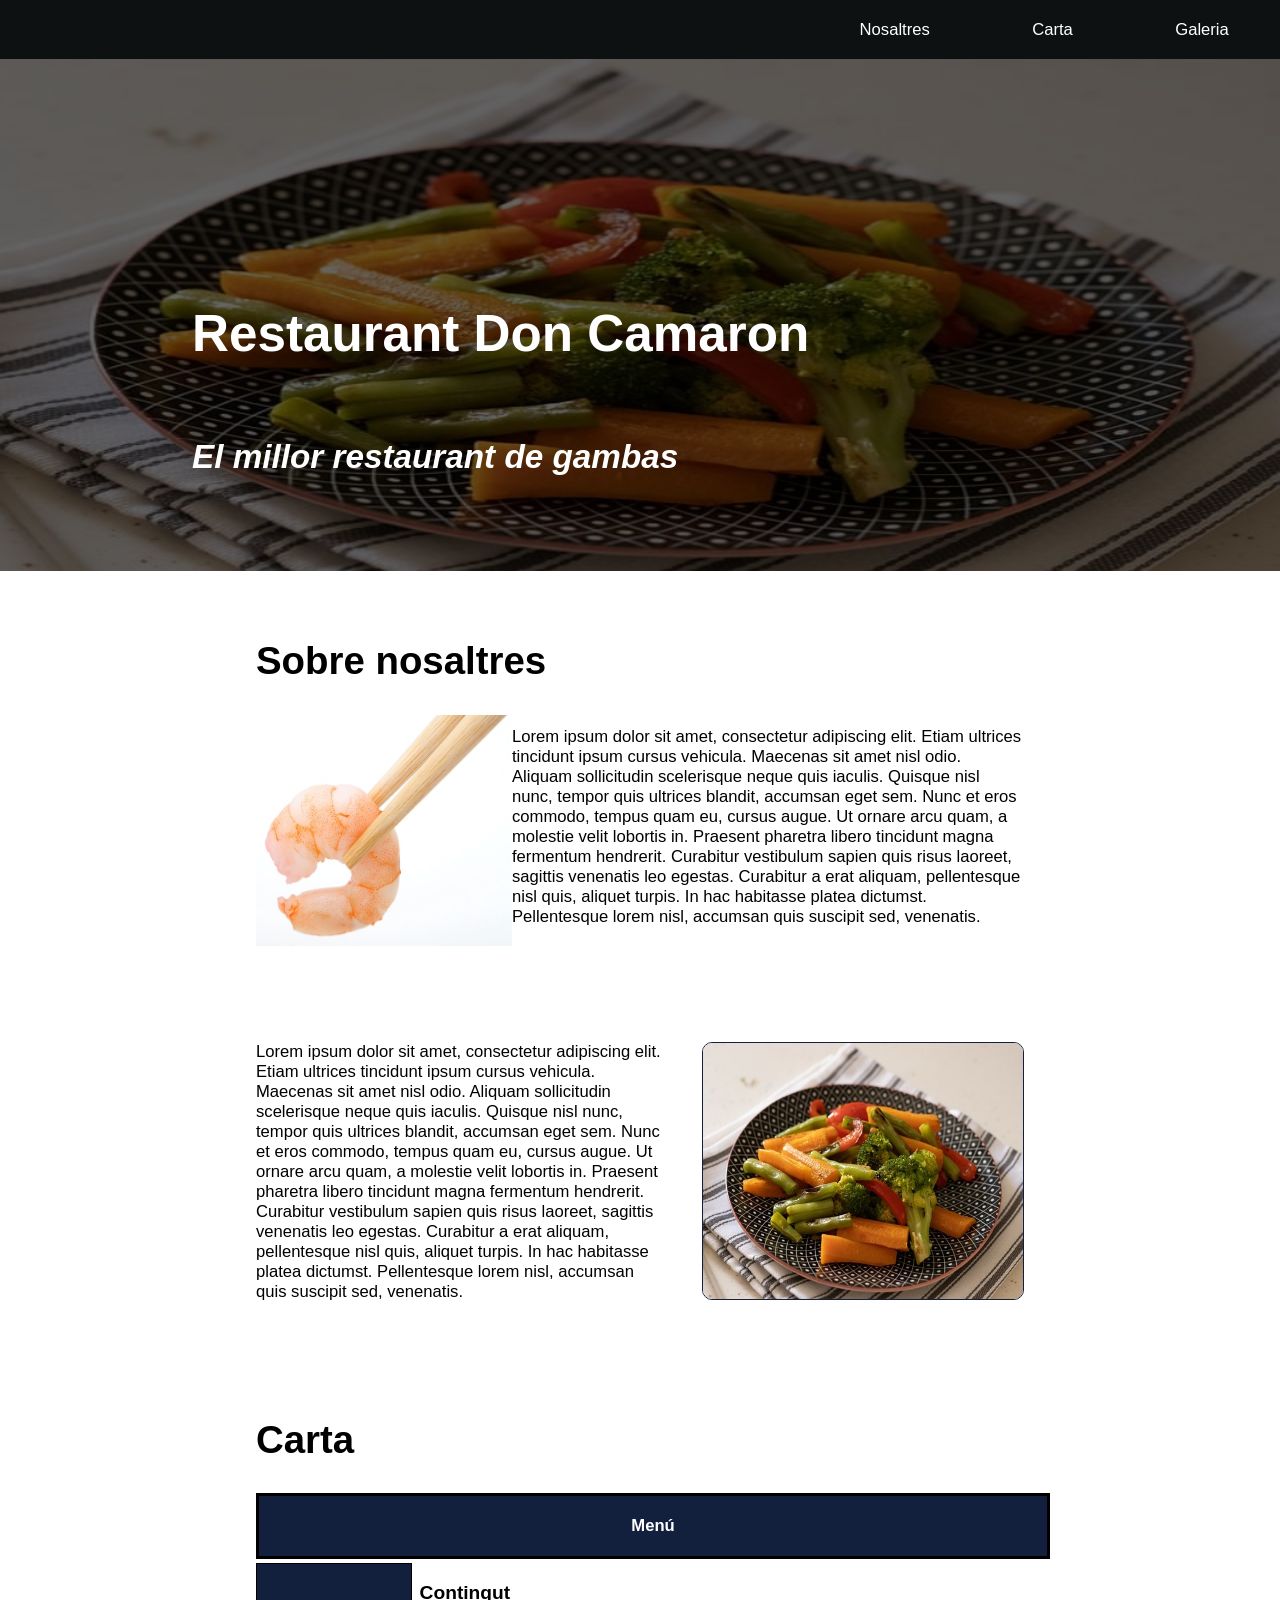
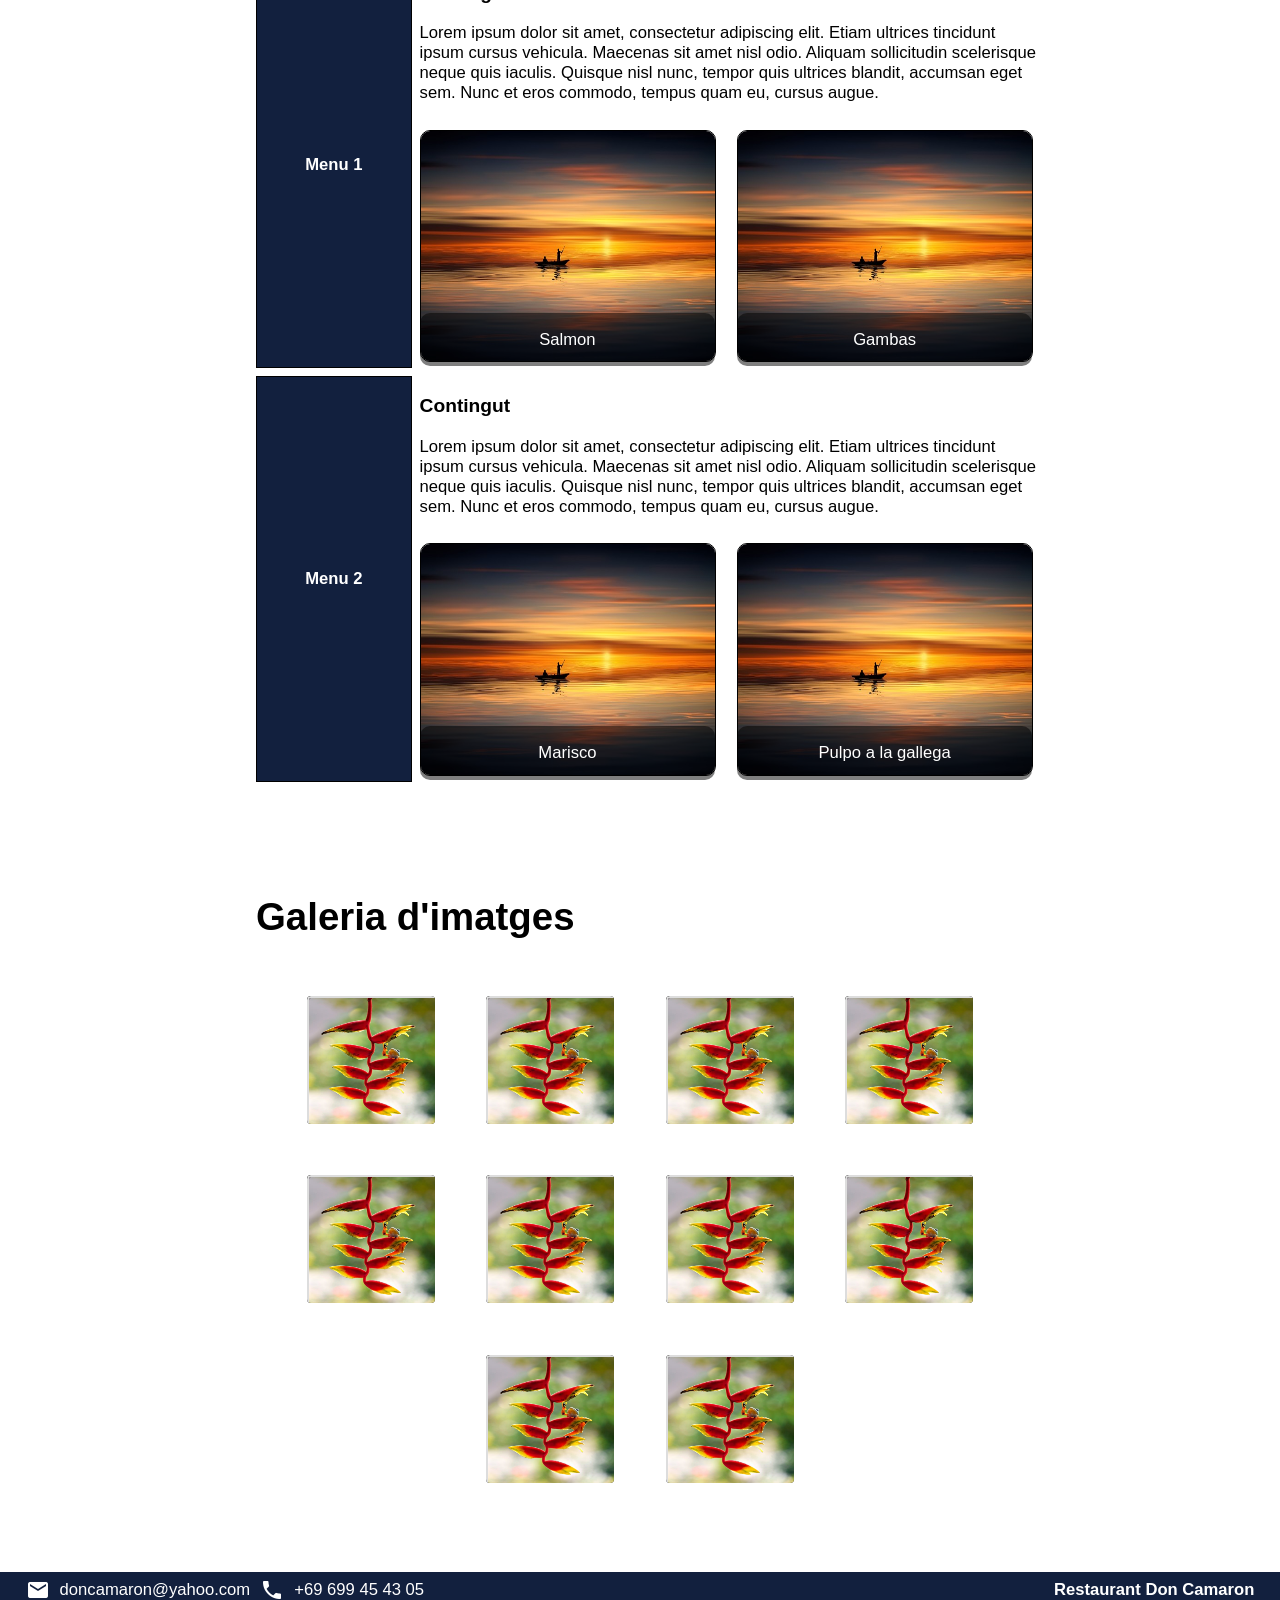
==== Practica/Practica/index.html @ e80492d8 "Animacions" ====
<!DOCTYPE html>
<html lang="es">

<head>
    <meta charset="UTF-8">
    <meta name="viewport" content="width=device-width, initial-scale=1.0">
    <link rel="stylesheet" href="css/styles.css">
    <link rel="stylesheet" href="https://fonts.googleapis.com/icon?family=Material+Icons">
    <title>Restaurant don camaron</title>
    <link rel="icon" type="image/x-icon" href="img/favicon.png">
</head>

<body>
    <nav>
        <a href="#nosaltres">Nosaltres</a>
        <a href="#carta">Carta</a>
        <a href="#galeria">Galeria</a>
    </nav>
    <container class="img">
        <picture>
            <source media="(min-width:768px)" srcset="img/pesca.jpg">
            <source media="(min-width:576px)" srcset="img/res.jpg">
            <img src="img/gambas.jpg" alt="Gambas">
          </picture>
        <h1>Restaurant <span>Don Camaron</span> </h1>
        <h3><i>El millor restaurant de gambas</i></h3>
    </container>
    <main>
        <h2>Sobre nosaltres</h2>
        <section id="nosaltres">
            <div class="nos"><img id="camaron" src="img/camaron.jpg" alt="logo del restaurant">
                <p style="padding-top: 12px;">Lorem ipsum dolor sit amet, consectetur adipiscing elit. Etiam ultrices
                    tincidunt ipsum cursus
                    vehicula. Maecenas sit amet nisl odio. Aliquam sollicitudin scelerisque neque quis iaculis. Quisque
                    nisl nunc, tempor quis ultrices blandit, accumsan eget sem. Nunc et eros commodo, tempus quam eu,
                    cursus augue. Ut ornare arcu quam, a molestie velit lobortis in. Praesent pharetra libero tincidunt
                    magna fermentum hendrerit. Curabitur vestibulum sapien quis risus laoreet, sagittis venenatis leo
                    egestas. Curabitur a erat aliquam, pellentesque nisl quis, aliquet turpis. In hac habitasse platea
                    dictumst. Pellentesque lorem nisl, accumsan quis suscipit sed, venenatis.</p>

            </div>
            <div class="nos">
                <img id="gambas" src="img/gambas.jpg" alt="Paella de gambas de don camaron">
                <p>Lorem ipsum dolor sit amet, consectetur adipiscing elit. Etiam ultrices tincidunt ipsum cursus
                    vehicula.
                    Maecenas sit amet nisl odio. Aliquam sollicitudin scelerisque neque quis iaculis. Quisque nisl nunc,
                    tempor quis ultrices blandit, accumsan eget sem. Nunc et eros commodo, tempus quam eu, cursus augue.
                    Ut
                    ornare arcu quam, a molestie velit lobortis in. Praesent pharetra libero tincidunt magna fermentum
                    hendrerit. Curabitur vestibulum sapien quis risus laoreet, sagittis venenatis leo egestas. Curabitur
                    a
                    erat aliquam, pellentesque nisl quis, aliquet turpis. In hac habitasse platea dictumst. Pellentesque
                    lorem nisl, accumsan quis suscipit sed, venenatis.</p>
            </div>
        </section>
        <section id="carta">
            <h2>Carta</h2>
            <grid>
                <div id="menu">
                    <p>Menú</p>
                </div>
                <div id="menu1">Menu 1</div>
                <div id="menu2">Menu 2</div>
                <div id="content1">
                    <h3>Contingut</h3>
                    <p>Lorem ipsum dolor sit amet, consectetur adipiscing elit. Etiam ultrices tincidunt ipsum cursus
                        vehicula.
                        Maecenas sit amet nisl odio. Aliquam sollicitudin scelerisque neque quis iaculis. Quisque nisl
                        nunc,
                        tempor quis ultrices blandit, accumsan eget sem. Nunc et eros commodo, tempus quam eu, cursus
                        augue.</p>
                </div>
                <div id="content2">
                    <h3>Contingut</h3>
                    <p>Lorem ipsum dolor sit amet, consectetur adipiscing elit. Etiam ultrices tincidunt ipsum cursus
                        vehicula.
                        Maecenas sit amet nisl odio. Aliquam sollicitudin scelerisque neque quis iaculis. Quisque nisl
                        nunc,
                        tempor quis ultrices blandit, accumsan eget sem. Nunc et eros commodo, tempus quam eu, cursus
                        augue.</p>
                </div>

                <div class="container" id="img1">
                    <img style="height: 18vw; width: 23vw; border: 1px solid black; border-radius: 10px;"
                        src="img/pesca.jpg" alt="plat del nostre restaurant" id="1">
                    <div class="overlay">Salmon</div>
                </div>
                <div class="container" id="img2">
                    <img style="height: 18vw; width: 23vw; border: 1px solid black; border-radius: 10px;"
                        src="img/pesca.jpg" alt="plat del nostre restaurant" id="2">
                    <div class="overlay">Gambas</div>
                </div>
                <div class="container"id="img3">
                    <img style="height: 18vw; width: 23vw; border: 1px solid black; border-radius: 10px;"
                        src="img/pesca.jpg" alt="plat del nostre restaurant" id="3">
                    <div class="overlay">Marisco</div>
                </div>
                <div class="container" id="img4">
                    <img style="height: 18vw; width: 23vw; border: 1px solid black; border-radius: 10px;"
                        src="img/pesca.jpg" alt="plat del nostre restaurant" id="4">
                    <div class="overlay">Pulpo a la gallega</div>
                </div>
            </grid>
        </section>
        <section id="galeria">
            <h2 style="margin-top: 9vw;">Galeria d'imatges</h2>
            <galery>
                <div class="lobster"><img id="l1" class="lobster" src="img/bluelobster.jpg" alt="bluelobster"></div>
                <div class="lobster"><img class="lobster" src="img/bluelobster.jpg" alt="bluelobster"></div>
                <div class="lobster"><img class="lobster" src="img/bluelobster.jpg" alt="bluelobster"></div>
                <div class="lobster"><img class="lobster" src="img/bluelobster.jpg" alt="bluelobster"></div>
                <div class="lobster"><img id="l5" class="lobster" src="img/bluelobster.jpg" alt="bluelobster"></div>
                <div class="lobster"><img id="l6" class="lobster" src="img/bluelobster.jpg" alt="bluelobster"></div>
                <div class="lobster"> <img class="lobster" src="img/bluelobster.jpg" alt="bluelobster"></div>
                <div class="lobster"><img class="lobster" src="img/bluelobster.jpg" alt="bluelobster"></div>
                <div class="lobster"><img class="lobster" src="img/bluelobster.jpg" alt="bluelobster"></div>
                <div class="lobster"><img id="l8" class="lobster" src="img/bluelobster.jpg" alt="bluelobster"></div>                      
            </galery>

        </section>
    </main>
    <footer>
        <i class="material-icons md-12" style="margin-left: 2vw;">email</i>
        <p style="padding-left: 10px;padding-right: 10px;">doncamaron@yahoo.com</p>
        <i class="material-icons md-12">phone</i>
        <p style="padding-left: 10px;padding-right: 10px; width: 25vw;">+69 699 45 43 05</p>
        <div class="end"><p>Restaurant Don Camaron</p></div>
    </footer>
</body>

</html>
---- Practica/Practica/css/styles.css ----
/*La estructura de la pagina es la seguent
            Navbar
            Imatge amb text a sobre
            Seccio main amb el contingut de la pagina
            Footer
*/
:root{
    --back:255,255,255;
    --letra:0;
}
@media(prefers-color-scheme:dark){
    :root{
        --back:0,0,0;
        --letra:255,255,255;
    }
}

html {
    scroll-behavior: smooth;
}

/*Propietats del body i html*/
body {
    font-family: Verdana, Geneva, Tahoma, sans-serif;
    margin: 0 0 0 0;
    background-color: var(--back);
    color: var(--letra);
}

/*Codi CSS del menu de navegacio de la pagina*/
nav {
    display: flex;
    flex-direction: row;
    justify-content: flex-end;
    align-items: center;
    width: 100%;
    background-color: #0e1111;
    height: 6.6vh;
    position: sticky;
    top: 0;
    z-index: 1;
}

nav a {
    color: white;
    font-size: 1.3vw;
    text-decoration: none;
    margin-left: 4vw;
    margin-right: 4vw;
}

nav a:hover {
    text-decoration: underline;
}

/*Propietats de la imatge de la pagina principal*/
container.img img {
    width: 100%;
    height: 40vw;
    filter: brightness(40%);
}

/*Text sobre la imatge (Titol)*/
container.img h1 {
    position: absolute;
    top: 30%;
    left: 15%;
    color: white;
    font-size: 4vw;
}

/*Text sobre la imatge2 (Subtitol)*/
container.img h3 {
    position: absolute;
    top: 45%;
    left: 15%;
    color: white;
    font-size: 2.6vw;
}

/*Mesures del main que es el contenidor principal del contingut de la pagina*/
main {
    margin-left: 20%;
    margin-right: 20%;
    margin-top: 5%;
    margin-bottom: 5%;
}

/*Maqeutacio amb float de les imatges amb el text al costat*/
img#camaron {
    float: left;
    width: 20vw;
    height: 18vw;
}

img#gambas {
    float: right;
    width: 25vw;
    height: 20vw;
    border: 1px solid #12203E;
    border-radius: 10px;
    margin-left: 5%;
}

div.nos {
    margin-bottom: 15%;
}

/*Font size de tots els tipus de text*/
h2 {
    font-size: 3vw;
}

p {
    font-size: 1.3vw;
}

span {
    font-weight: bolder;
    font-size: 4vw;
}

h3 {
    font-size: 1.5vw;
}

/*CSS del gird i totes les seves Grid-areas definides*/
grid {
    display: grid;
    grid-template-columns: 20% 40% 40%;
    grid-template-areas:
        "titol titol titol"
        "menu1 c1 c1"
        "menu1 i1 i2"
        "menu2 c2 c2"
        "menu2 i3 i4"
    ;
    grid-gap: 10px;
}

div#menu {
    grid-area: titol;
    background-color: #12203E;
    width: 100%;
    height: 100%;
    color: white;
    display: flex;
    justify-content: center;
    align-items: center;
    font-size: 2vw;
    font-weight: bold;
    border: 3px solid black;
}

div#menu1 {
    grid-area: menu1;
    width: 100%;
    height: 100%;
    border: 1px solid black;
    display: flex;
    justify-content: center;
    align-items: center;
    font-weight: bold;
    font-size: 1.3vw;
    background-color: #12203E;
    color: white;
}

div#menu2 {
    grid-area: menu2;
    width: 100%;
    height: 100%;
    border: 1px solid black;
    display: flex;
    justify-content: center;
    align-items: center;
    font-weight: bold;
    font-size: 1.3vw;
    background-color: #12203E;
    color: white;
}

div#content1 {
    grid-area: c1;
}

div#content2 {
    grid-area: c2;
}

div#img1 {
    grid-area: i1;
}

div#img2 {
    grid-area: i2;
}

div#img3 {
    grid-area: i3;
}

div#img4 {
    grid-area: i4;
}

/*La galeria de imatges amb la etiqueta galery amb flex i les imatges del bluelobster amb els seu hover*/
galery {
    display: flex;
    flex-wrap: wrap;
    flex-direction: row;
    justify-content: center;
    align-items: center;
}

div.lobster{
    overflow: hidden;
    height: 10vw;
    width: 10vw;
    background-color: black;
    border-radius: 4px;
    margin: 2vw 2vw 2vw 2vw;
}

img.lobster {
    height: 100%;
    width: 100%;    
    border: 2px solid #ddd;
    border-radius: 4px;
    transition: all 3s ease-in-out;
}

img.lobster:hover {
    transition: all 5s ease-in-out;
    transform: rotate(30deg);
    filter: grayscale(80%);
    scale: 1.5;
}


/*Estil del footer PS: Alguns estils els he posat inline en els elements del footer*/
footer {
    background-color: #12203E;
    color: white;
    width: 100%;
    height: 35px;
    display: flex;
    flex-direction: row;
    justify-content: flex-start;
    align-items: center;
}

div.end {
    width: 100%;
    display: flex;
    flex-direction: row;
    justify-content: flex-end;
    align-items: center;
    height: 35px;
    font-weight: bold;
    margin-right: 2vw;
}


/*Aquesta seccio es per fer les etiquetes que surten a sota de les imatges he hagut de fer servir 2 divs amb les seguents classes*/
.container {
    position: relative;
    width: 100%;
    max-width: 20.5vw;
}

.overlay {
    position: absolute;
    bottom: 0;
    background: rgb(0, 0, 0);
    background: rgba(0, 0, 0, 0.5);
    color: #f1f1f1;
    width: 100%;
    opacity: 1;
    color: white;
    font-size: 1.3vw;
    padding: 1.3vw;
    text-align: center;
    width: 100%;
    border: 0.2px black;
    border-radius: 10px;
}

/* CSS media querys per a fer la pàgina responsive*/
@media only screen and (max-width: 768px){
    nav{
        justify-content: flex-start;
    }
    container.img h1{
        top: 15%;
        left: 10%;
    }
    container.img h3{
        top: 20%;
       left: 10%;
    }
    main{
        margin-left: 12%;
        margin-right: 12%;
    }
    img#camaron {
        width: 100%;
        height: 32vw;
        
    }
    img#gambas {
        width: 100%;
        height: 32vw;
    }
    galery{
        flex-direction: column;
        height: 70vw;
    }
    div.end{
        display: none;
    }    
    footer{
        justify-content: center;
    }
    grid{
        grid-template-areas:
        "titol titol titol"
        "menu1 c1 c1"
        "menu1 i1 i1"
        "menu1 i2 i2"
        "menu2 c2 c2"
        "menu2 i3 i3"
        "menu2 i4 i4"
    ;
    }
    div#img1 {
        margin-left: 20vw;
    }
    
    div#img2 {
        margin-left: 20vw;
    }
    
    div#img3 {
        margin-left: 20vw;
    }
    
    div#img4 {
        margin-left: 20vw;
    }


    @media only screen and (max-width: 576px){
        main{
            text-align: center;
            margin-left: 1%;
            margin-right: 1%;
        }
        galery{
            height: 150vw;
        }
        grid{
            grid-template-areas:
            "menu1 menu1 menu1"
            "c1 c1 c1"
            "i1 i1 i1"
            "i2 i2 i2"
            "menu2 menu2 menu2"
            "c2 c2 c2"
            "i3 i3 i3"
            "i4 i4 i4"
        ;
        }
        div#img1 {
            margin-left: 36vw;
        }
        
        div#img2 {
            margin-left: 36vw;
        }
        
        div#img3 {
            margin-left: 36vw;
        }
        
        div#img4 {
            margin-left: 36vw;
        }
        div#menu{
            display: none;
        }

    }
}
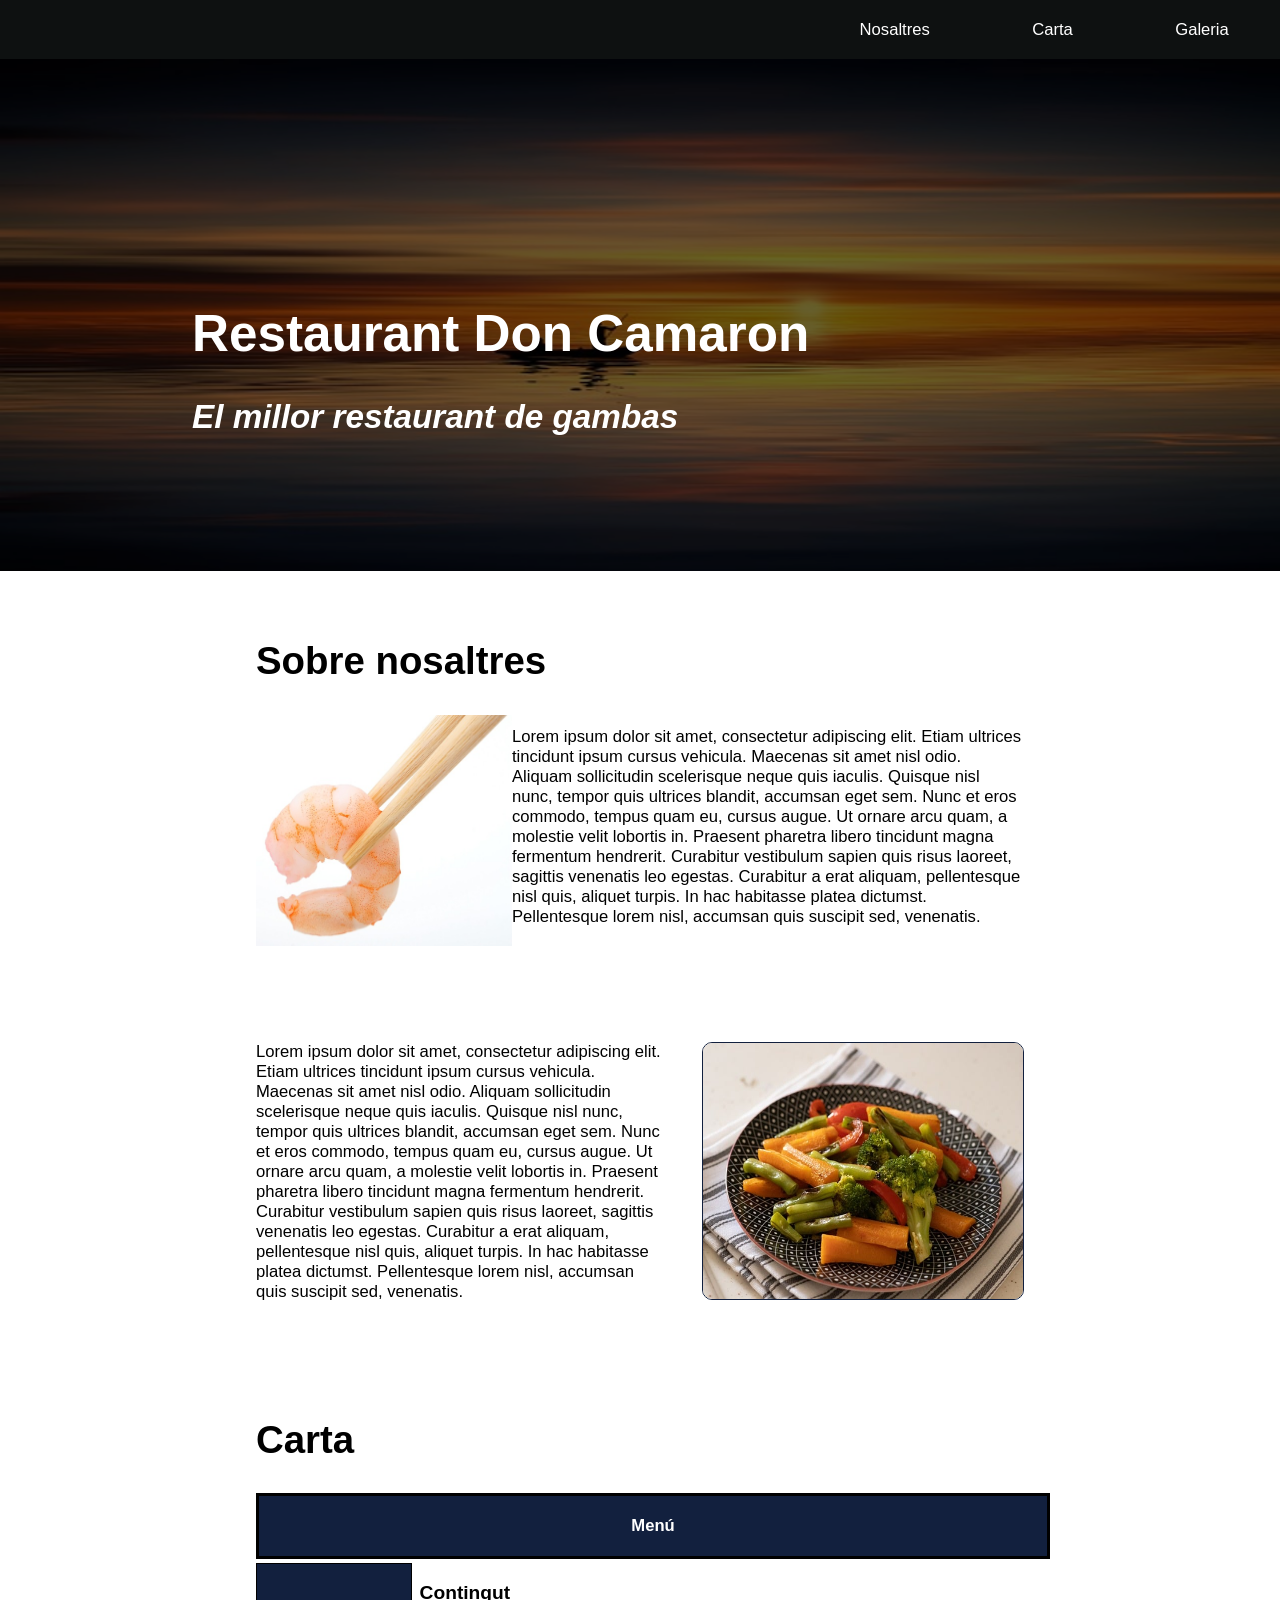
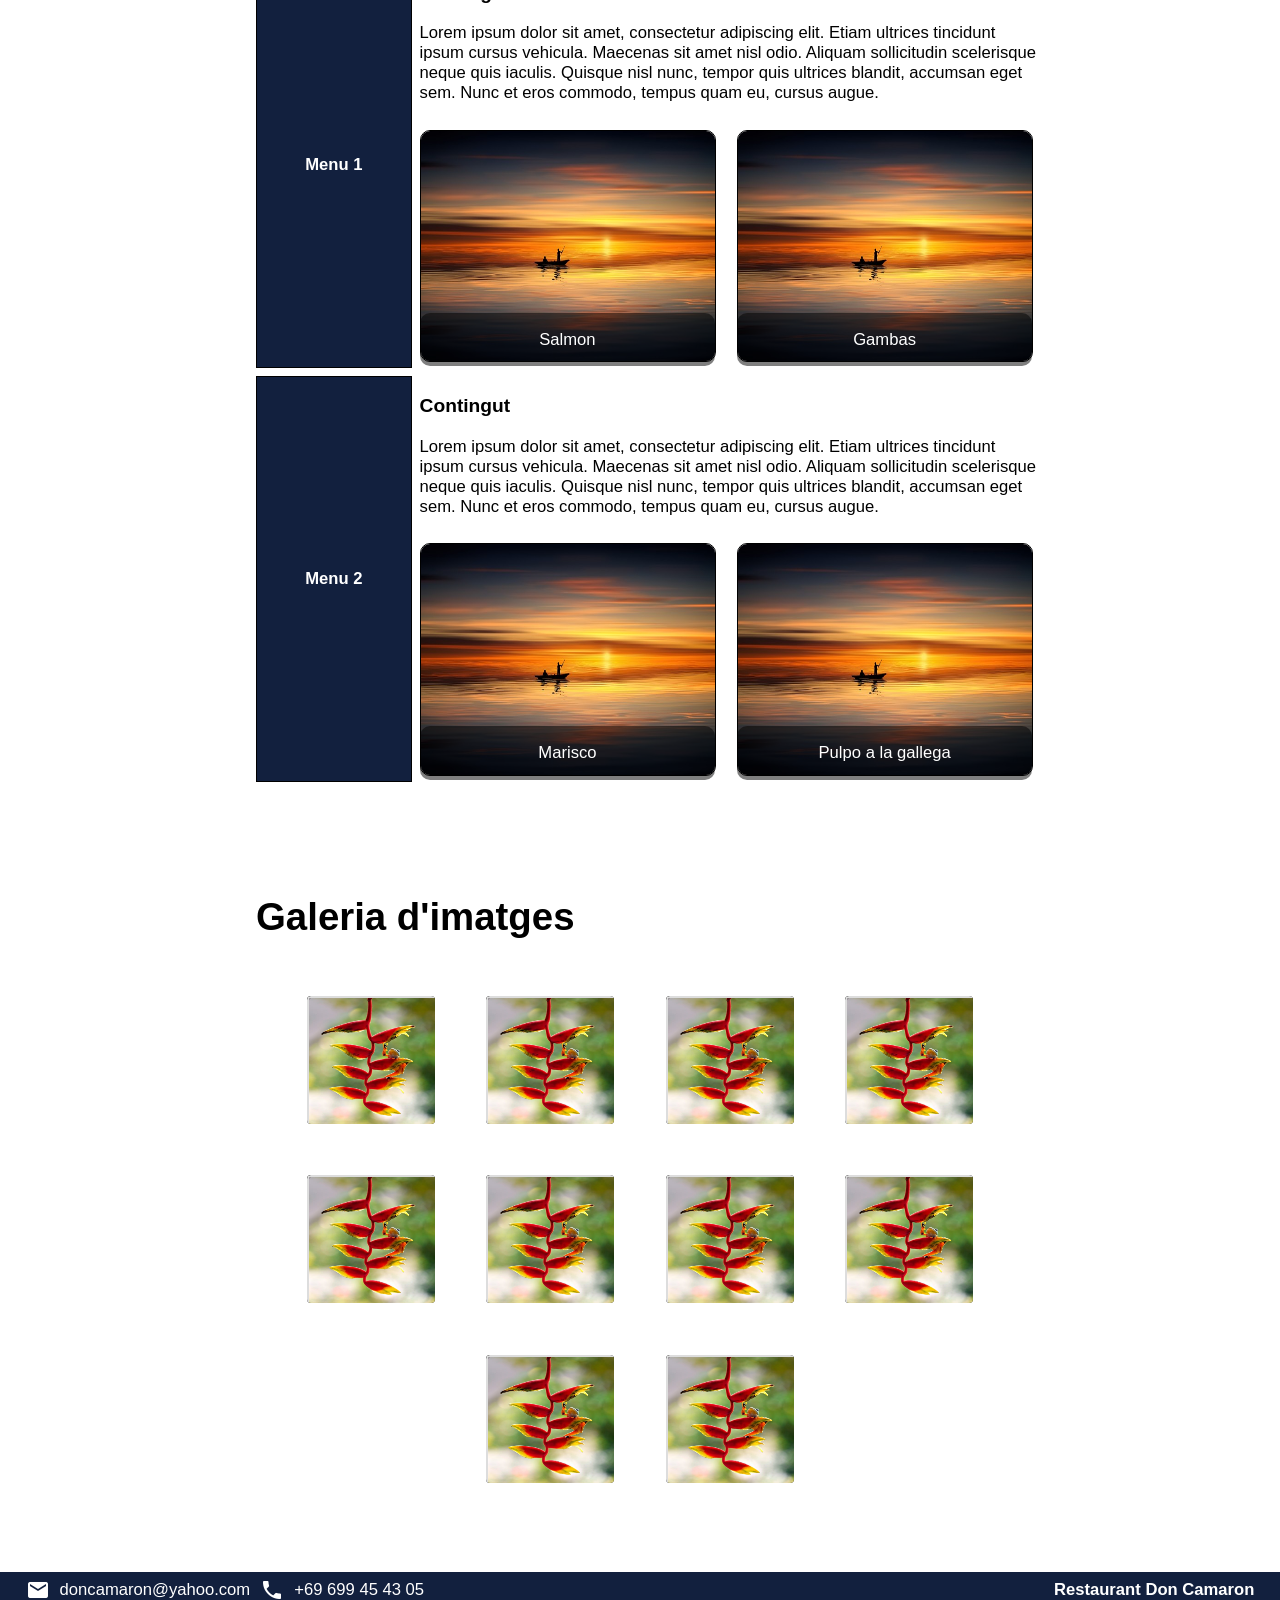
==== commit e2c01aa1: "Keyframe" ====
--- a/Practica/Practica/index.html
+++ b/Practica/Practica/index.html
@@ -21,9 +21,12 @@
             <source media="(min-width:768px)" srcset="img/pesca.jpg">
             <source media="(min-width:576px)" srcset="img/res.jpg">
             <img src="img/gambas.jpg" alt="Gambas">
-          </picture>
-        <h1>Restaurant <span>Don Camaron</span> </h1>
-        <h3><i>El millor restaurant de gambas</i></h3>
+        </picture>
+        <div class="titol">
+            <h1>Restaurant <span>Don Camaron</span> </h1>
+            <h3><i>El millor restaurant de gambas</i></h3>
+        </div>
+
     </container>
     <main>
         <h2>Sobre nosaltres</h2>
@@ -90,7 +93,7 @@
                         src="img/pesca.jpg" alt="plat del nostre restaurant" id="2">
                     <div class="overlay">Gambas</div>
                 </div>
-                <div class="container"id="img3">
+                <div class="container" id="img3">
                     <img style="height: 18vw; width: 23vw; border: 1px solid black; border-radius: 10px;"
                         src="img/pesca.jpg" alt="plat del nostre restaurant" id="3">
                     <div class="overlay">Marisco</div>
@@ -114,7 +117,7 @@
                 <div class="lobster"> <img class="lobster" src="img/bluelobster.jpg" alt="bluelobster"></div>
                 <div class="lobster"><img class="lobster" src="img/bluelobster.jpg" alt="bluelobster"></div>
                 <div class="lobster"><img class="lobster" src="img/bluelobster.jpg" alt="bluelobster"></div>
-                <div class="lobster"><img id="l8" class="lobster" src="img/bluelobster.jpg" alt="bluelobster"></div>                      
+                <div class="lobster"><img id="l8" class="lobster" src="img/bluelobster.jpg" alt="bluelobster"></div>
             </galery>
 
         </section>
@@ -124,7 +127,9 @@
         <p style="padding-left: 10px;padding-right: 10px;">doncamaron@yahoo.com</p>
         <i class="material-icons md-12">phone</i>
         <p style="padding-left: 10px;padding-right: 10px; width: 25vw;">+69 699 45 43 05</p>
-        <div class="end"><p>Restaurant Don Camaron</p></div>
+        <div class="end">
+            <p>Restaurant Don Camaron</p>
+        </div>
     </footer>
 </body>
 
--- a/Practica/Practica/css/styles.css
+++ b/Practica/Practica/css/styles.css
@@ -4,14 +4,15 @@
             Seccio main amb el contingut de la pagina
             Footer
 */
-:root{
-    --back:255,255,255;
-    --letra:0;
-}
-@media(prefers-color-scheme:dark){
-    :root{
-        --back:0,0,0;
-        --letra:255,255,255;
+:root {
+    --back: 255, 255, 255;
+    --letra: 0;
+}
+
+@media(prefers-color-scheme:dark) {
+    :root {
+        --back: 0, 0, 0;
+        --letra: 255, 255, 255;
     }
 }
 
@@ -47,10 +48,13 @@
     text-decoration: none;
     margin-left: 4vw;
     margin-right: 4vw;
+    transition: all 0.3s ease-in-out;
 }
 
 nav a:hover {
-    text-decoration: underline;
+    transform: rotate3d(1, 2, -1, 360deg);
+    transition: all 0.7s ease-in-out;
+    color: yellow;
 }
 
 /*Propietats de la imatge de la pagina principal*/
@@ -61,23 +65,49 @@
 }
 
 /*Text sobre la imatge (Titol)*/
-container.img h1 {
+
+@keyframes example {
+    0% {
+        color: orange;
+        top: 100%;
+        left: 15%;
+    }
+
+    25% {
+        color: rgb(226, 159, 35);
+    }
+
+    50% {
+        color: rgb(247, 204, 124);
+    }
+
+    100% {
+        color: white;
+        top: 30%;
+        left: 15%;
+    }
+}
+
+div.titol {
     position: absolute;
     top: 30%;
     left: 15%;
     color: white;
     font-size: 4vw;
-}
-
-/*Text sobre la imatge2 (Subtitol)*/
+    animation-name: example;
+    animation-duration: 3s;
+    animation-fill-mode: forwards;
+}
+
+container.img h1 {
+    font-size: 4vw;
+}
+
 container.img h3 {
-    position: absolute;
-    top: 45%;
-    left: 15%;
-    color: white;
     font-size: 2.6vw;
 }
 
+/*------------------------*/
 /*Mesures del main que es el contenidor principal del contingut de la pagina*/
 main {
     margin-left: 20%;
@@ -213,7 +243,7 @@
     align-items: center;
 }
 
-div.lobster{
+div.lobster {
     overflow: hidden;
     height: 10vw;
     width: 10vw;
@@ -224,7 +254,7 @@
 
 img.lobster {
     height: 100%;
-    width: 100%;    
+    width: 100%;
     border: 2px solid #ddd;
     border-radius: 4px;
     transition: all 3s ease-in-out;
@@ -287,106 +317,120 @@
 }
 
 /* CSS media querys per a fer la pàgina responsive*/
-@media only screen and (max-width: 768px){
-    nav{
+@media only screen and (max-width: 768px) {
+    nav {
         justify-content: flex-start;
     }
-    container.img h1{
+
+    container.img h1 {
         top: 15%;
         left: 10%;
     }
-    container.img h3{
+
+    container.img h3 {
         top: 20%;
-       left: 10%;
-    }
-    main{
+        left: 10%;
+    }
+
+    main {
         margin-left: 12%;
         margin-right: 12%;
     }
+
     img#camaron {
         width: 100%;
         height: 32vw;
-        
-    }
+
+    }
+
     img#gambas {
         width: 100%;
         height: 32vw;
     }
-    galery{
+
+    galery {
         flex-direction: column;
         height: 70vw;
     }
-    div.end{
+
+    div.end {
         display: none;
-    }    
-    footer{
+    }
+
+    footer {
         justify-content: center;
     }
-    grid{
+
+    grid {
         grid-template-areas:
-        "titol titol titol"
-        "menu1 c1 c1"
-        "menu1 i1 i1"
-        "menu1 i2 i2"
-        "menu2 c2 c2"
-        "menu2 i3 i3"
-        "menu2 i4 i4"
-    ;
-    }
+            "titol titol titol"
+            "menu1 c1 c1"
+            "menu1 i1 i1"
+            "menu1 i2 i2"
+            "menu2 c2 c2"
+            "menu2 i3 i3"
+            "menu2 i4 i4"
+        ;
+    }
+
     div#img1 {
         margin-left: 20vw;
     }
-    
+
     div#img2 {
         margin-left: 20vw;
     }
-    
+
     div#img3 {
         margin-left: 20vw;
     }
-    
+
     div#img4 {
         margin-left: 20vw;
     }
 
 
-    @media only screen and (max-width: 576px){
-        main{
+    @media only screen and (max-width: 576px) {
+        main {
             text-align: center;
             margin-left: 1%;
             margin-right: 1%;
         }
-        galery{
+
+        galery {
             height: 150vw;
         }
-        grid{
+
+        grid {
             grid-template-areas:
-            "menu1 menu1 menu1"
-            "c1 c1 c1"
-            "i1 i1 i1"
-            "i2 i2 i2"
-            "menu2 menu2 menu2"
-            "c2 c2 c2"
-            "i3 i3 i3"
-            "i4 i4 i4"
-        ;
-        }
+                "menu1 menu1 menu1"
+                "c1 c1 c1"
+                "i1 i1 i1"
+                "i2 i2 i2"
+                "menu2 menu2 menu2"
+                "c2 c2 c2"
+                "i3 i3 i3"
+                "i4 i4 i4"
+            ;
+        }
+
         div#img1 {
             margin-left: 36vw;
         }
-        
+
         div#img2 {
             margin-left: 36vw;
         }
-        
+
         div#img3 {
             margin-left: 36vw;
         }
-        
+
         div#img4 {
             margin-left: 36vw;
         }
-        div#menu{
+
+        div#menu {
             display: none;
         }
 
